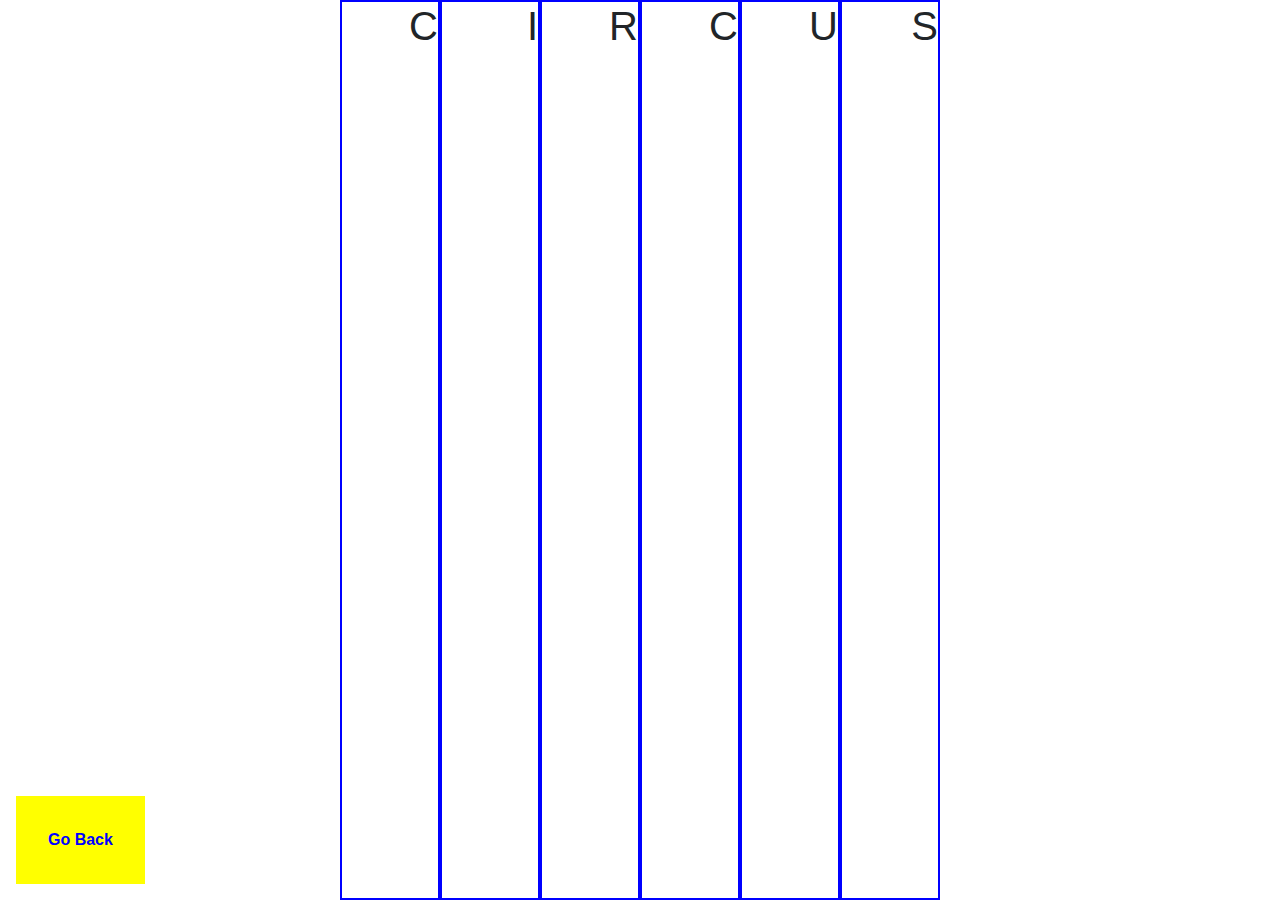
==== developing.html @ 9a3ccb9b "Menu super basic implementation" ====
<!DOCTYPE html>
<html lang="en" dir="ltr">
  <head>
    <meta charset="utf-8">
    <title>Circus Tabs Example</title>

    <link rel="stylesheet" href="./style.css">
    <link rel="stylesheet" href="https://stackpath.bootstrapcdn.com/bootstrap/4.3.1/css/bootstrap.min.css">
  </head>

  <body>
    <script src="https://cdnjs.cloudflare.com/ajax/libs/gsap/3.6.1/gsap.min.js"></script>

    <nav class="main-navigation absolute-navigation">
      <ul>
        <li>
          <a href="./index.html">Go Back</a>
        </li>
      </ul>
    </nav>
    <!-- <button type="button" target_id="tab" class="debug_btn id_button" onclick="move(this)" name="button">TEST</button> -->

    <div id="splash-wrapper" class="container-fluid">

      <div class="tab" index="0" id="tab_0" onmouseleave="off(this)" onmouseenter="on(this)" ontouchstart="on(this)" ontouchend="off(this)">
        <h1 class="title"> C </h1>
      </div>
      <div class="tab" index="1" id="tab_1" onmouseleave="off(this)" onmouseenter="on(this)" ontouchstart="on(this)" ontouchend="off(this)">
        <h1 class="title"> I </h1>
      </div>
      <div class="tab" index="2" id="tab_2" onmouseleave="off(this)" onmouseenter="on(this)" ontouchstart="on(this)" ontouchend="off(this)">
        <h1 class="title"> R </h1>
      </div>
      <div class="tab" index="3" id="tab_3" onmouseleave="off(this)" onmouseenter="on(this)" ontouchstart="on(this)" ontouchend="off(this)">
        <h1 class="title"> C </h1>
      </div>
      <div class="tab" index="4" id="tab_4" onmouseleave="off(this)" onmouseenter="on(this)" ontouchstart="on(this)" ontouchend="off(this)">
        <h1 class="title"> U </h1>
      </div>
      <div class="tab" index="5" id="tab_5" onmouseleave="off(this)" onmouseenter="on(this)" ontouchstart="on(this)" ontouchend="off(this)">
        <h1 class="title"> S </h1>
      </div>
    </div>



    <script type="text/javascript">
      function off(object){
          object.classList.remove('active');
          scaleDown(object.id);
      }
      function on(object){
          object.classList.add('active');
          scaleUp(object.id);
      }

      function scaleDown(target){
        target = "#"+target;
        gsap.to(target,{
          duration:0.6,
          ease:"pow3.out",
          width: 100
          // xPercent:-10
        })
      }

      function scaleUp(target){
        target = "#"+target;
        gsap.to(target,{
          duration:0.6,
          ease:"pow3.out",
          // xPercent:10,
          width: window.innerWidth
        })
      }


      function move(object){
        gsap.to('#'+object.getAttribute('target_id'), {
          duration:3,
          x:-300,
        })
      }
    </script>

  </body>
</html>
---- style.css ----
.title{
  width: 100%;
  text-align: right;
  /* position: absolute; */
}

#splash-wrapper{
    width: 100%;
    height: 100vh;
    display: flex;
    flex-direction: row;
    align-items: center;
    justify-content: center;
}


.tab{
    width: 100px;
    height: 100%;
    border: 2px solid blue;
}

.tab.active{
  background-color: cyan;
}


#id_button{
  position: absolute;
  bottom: 0;
  margin: 0 auto;
}


.debug_btn{
  position: absolute;
  bottom: 0;
  background-color: cyan;
  padding: 1em;
  margin: 1em;
}


.absolute-navigation{
  position: absolute;
  bottom: 0;
  background-color: yellow;
  margin: 1em;
}

.absolute-navigation ul{
  list-style: none;
  padding: 1em;
  margin: 1em;
}
.absolute-navigation a:hover{
  color:blue;
}
.absolute-navigation a{
  color:blue;
  font-weight: 600;
}
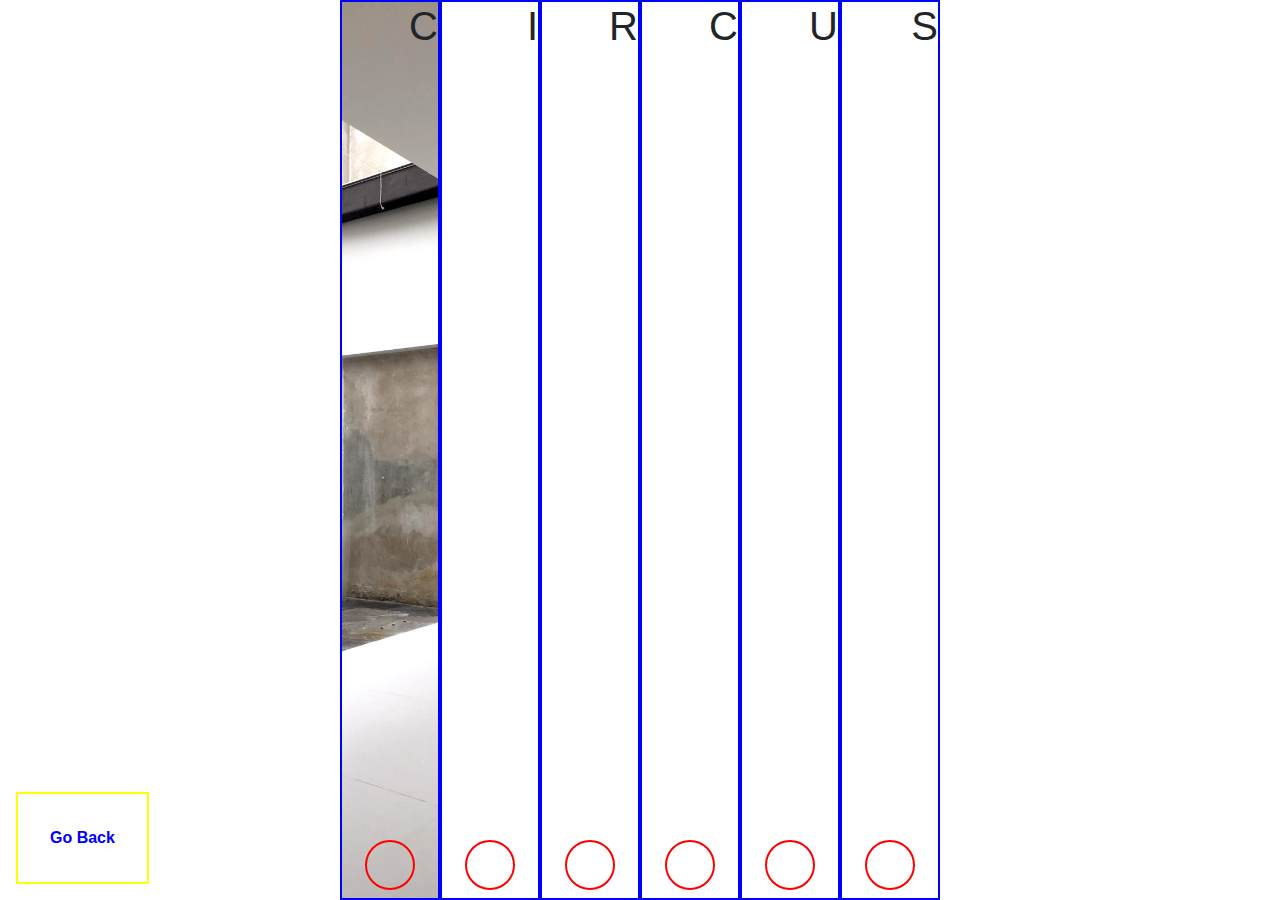
==== commit 8557747b: "Smoother interactions in homepage + animations on click to page open" ====
--- a/developing.html
+++ b/developing.html
@@ -6,11 +6,13 @@
     <title>Circus Tabs Example</title>
 
     <link rel="stylesheet" href="./style.css">
+
     <link rel="stylesheet" href="https://stackpath.bootstrapcdn.com/bootstrap/4.3.1/css/bootstrap.min.css">
   </head>
 
   <body>
     <script src="https://cdnjs.cloudflare.com/ajax/libs/gsap/3.6.1/gsap.min.js"></script>
+    <script src="./locomotive-scroll.min.js"></script>
 
     <nav class="main-navigation absolute-navigation">
       <ul>
@@ -21,57 +23,312 @@
     </nav>
     <!-- <button type="button" target_id="tab" class="debug_btn id_button" onclick="move(this)" name="button">TEST</button> -->
 
-    <div id="splash-wrapper" class="container-fluid">
-
-      <div class="tab" index="0" id="tab_0" onmouseleave="off(this)" onmouseenter="on(this)" ontouchstart="on(this)" ontouchend="off(this)">
+    <div id="splash-wrapper" data-scroll-container class="container-fluid">
+
+      <div class="tab" index="0" id="tab_0" data-scroll-section onmouseleave="off(this)" onmouseenter="on(this)" ontouchstart="on(this)" ontouchend="off(this)">
         <h1 class="title"> C </h1>
-      </div>
-      <div class="tab" index="1" id="tab_1" onmouseleave="off(this)" onmouseenter="on(this)" ontouchstart="on(this)" ontouchend="off(this)">
+        <img src="./img/S.jpg" alt="">
+        <button class="tab_btn" target="tab_0"  target="tab_0" id="tab_btn_0" type="button" name="button" onclick="update_page(this)">
+          <h6>Production</h6>
+        </button>
+      </div>
+      <div class="tab" index="1" id="tab_1" data-scroll-section onmouseleave="off(this)" onmouseenter="on(this)" ontouchstart="on(this)" ontouchend="off(this)">
         <h1 class="title"> I </h1>
-      </div>
-      <div class="tab" index="2" id="tab_2" onmouseleave="off(this)" onmouseenter="on(this)" ontouchstart="on(this)" ontouchend="off(this)">
+        <button class="tab_btn" target="tab_1"  id="tab_btn_1" type="button" name="button" onclick="update_page(this)" >
+          <h6>Studios</h6>
+        </button>
+      </div>
+      <div class="tab" index="2" id="tab_2" data-scroll-section onmouseleave="off(this)" onmouseenter="on(this)" ontouchstart="on(this)" ontouchend="off(this)">
         <h1 class="title"> R </h1>
-      </div>
-      <div class="tab" index="3" id="tab_3" onmouseleave="off(this)" onmouseenter="on(this)" ontouchstart="on(this)" ontouchend="off(this)">
+        <button class="tab_btn" target="tab_2"  id="tab_btn_2" type="button" name="button" onclick="update_page(this)">
+          <h6>Works</h6>
+        </button>
+      </div>
+      <div class="tab" index="3" id="tab_3" data-scroll-section onmouseleave="off(this)" onmouseenter="on(this)" ontouchstart="on(this)" ontouchend="off(this)">
         <h1 class="title"> C </h1>
-      </div>
-      <div class="tab" index="4" id="tab_4" onmouseleave="off(this)" onmouseenter="on(this)" ontouchstart="on(this)" ontouchend="off(this)">
+        <button class="tab_btn" target="tab_3"  id="tab_btn_3" type="button" name="button" onclick="update_page(this)">
+          <h6>Catalogue</h6>
+        </button>
+      </div>
+      <div class="tab" index="4" id="tab_4" data-scroll-section onmouseleave="off(this)" onmouseenter="on(this)" ontouchstart="on(this)" ontouchend="off(this)">
         <h1 class="title"> U </h1>
-      </div>
-      <div class="tab" index="5" id="tab_5" onmouseleave="off(this)" onmouseenter="on(this)" ontouchstart="on(this)" ontouchend="off(this)">
+        <button class="tab_btn" target="tab_4"  id="tab_btn_4" type="button" name="button" onclick="update_page(this)">
+          <h6>Departments</h6>
+        </button>
+      </div>
+      <div class="tab" index="5" id="tab_5" data-scroll-section onmouseleave="off(this)" onmouseenter="on(this)" ontouchstart="on(this)" ontouchend="off(this)">
         <h1 class="title"> S </h1>
+        <button class="tab_btn" target="tab_5"  id="tab_btn_5" type="button" name="button" onclick="update_page(this)">
+          <h6>About</h6>
+        </button>
       </div>
     </div>
 
 
 
     <script type="text/javascript">
+      var page_status = false;
+
+      function init_scroll(){
+        let scroll = new LocomotiveScroll({
+            el: document.querySelector('[data-scroll-container]'),
+            smooth: true,
+            smartphone: { smooth: true },
+            direction: "vertical",
+            multiplier: 4.5
+        });
+      }
+
+      function check_positions(reset){
+        // console.log(document.querySelector(".tab"));
+        let tabs = Array.prototype.slice.call(document.getElementsByClassName('tab'));
+        if (!reset) {
+
+          tabs.forEach((item, i) => {
+            var rect = item.getBoundingClientRect();
+            if (rect.x > window.innerWidth/2) {
+              // right
+              if (!item.classList.contains('active')) {
+                  item.classList.add('unactive_RGT');
+
+              }
+
+            }else{
+              // left
+              if (!item.classList.contains('active')) {
+                item.classList.add('unactive_LFT');
+
+              }
+            }
+          });
+
+        }else{
+
+
+          tabs.forEach((item, i) => {
+            item.classList.remove('unactive_RGT');
+            item.classList.remove('unactive_LFT');
+          });
+
+        }
+
+
+      }
+
+      function tabs_outro(){
+        gsap.to('tabunactive_RGT',{
+          duration:1,
+          x: 1000
+        });
+        gsap.to('tab.unactive_LFT',{
+          duration:1,
+          x: -10000
+        });
+        console.log('[unactive tabs] OUTRO');
+      }
+
+
+
+
+
+      function update_page(object){
+
+        console.log('[page] OPENED');
+        // console.log(object.getAttribute('target'));
+        let active_tab_id = object.getAttribute('target');
+        let tabs = Array.prototype.slice.call(document.getElementsByClassName('tab'));
+        var increment = 0;
+        tabs.forEach((item, i) => {
+          var rect = item.getBoundingClientRect();
+
+          if(item.id != active_tab_id){
+            // console.log(item.clientWidth);
+
+            // item.classList.add('debug_active');
+            if (document.getElementById(item.id).classList.contains('unactive_LFT')) {
+              console.log(item.id);
+              // gsap.to('#'+item.id,{
+              //   duration:1,
+              //   x:1000
+              // })
+
+              // ISSUE
+
+            }else if (document.getElementById(item.id).classList.contains('unactive_RGT')) {
+              gsap.to('#'+item.id,{
+                duration:1+increment,
+                delay:0.1,
+                x:400,
+              });
+              // console.log(increment);
+              increment += 0.2;
+            }
+
+
+
+          }else{
+            init_scroll();
+
+
+
+            var wrapper = document.getElementById('splash-wrapper');
+            wrapper.innerHTML += '<div id="ghost-wrapper"></div>';
+
+            var ghost_wrapper = document.getElementById('ghost-wrapper');
+
+            // console.log(document.getElementById(active_tab_id).cloneNode(true));
+
+            ghost_wrapper.style.left = rect.left + 'px';
+            ghost_wrapper.style.top = rect.top + 'px';
+            ghost_wrapper.style.width = rect.width + 'px';
+            ghost_wrapper.style.height = rect.height + 'px';
+
+
+            // document.getElementById(active_tab_id).style.left = rect.left + 'px';
+            document.getElementById(active_tab_id).style.top = rect.top + 'px';
+
+            document.getElementById(active_tab_id).style.height = rect.height + 'px';
+
+            var my_node = document.getElementById(active_tab_id);
+            var clone_node = my_node.cloneNode(true);
+            clone_node.style.width = rect.width + 'px';
+            clone_node.removeAttribute('onmouseenter');
+            clone_node.removeAttribute('onmouseleave');
+            clone_node.removeAttribute('ontouchstart');
+            clone_node.removeAttribute('ontouchend');
+            clone_node.id = 'circus_page';
+            clone_node.classList.remove('active');
+            // clone_node.classList.remove('tab');
+
+            ghost_wrapper.append(clone_node.cloneNode(true));
+            clone_node.style.width = "100%";
+            // my_node.remove();
+
+            // tabs_outro();
+            my_node.innerHTML = "";
+            my_node.classList.remove('tab');
+            gsap.to('#circus_page',{ duration:1.3, width:window.innerWidth});
+
+            gsap.to('#ghost-wrapper', {
+              duration:0.5,
+              // delay:0.2,
+              ease:"expo.out",
+              x: -rect.x,
+              width:window.innerWidth,
+              onComplete:function(){
+                // ghost_wrapper.style.width = "100vw";
+
+                // ghost_wrapper.style.minHeight = "200vh";
+                page_status = true;
+
+                // ghost_wrapper.append(document.getElementById(active_tab_id).cloneNode(true));
+              }
+            })
+          }
+          // gsap.to('#'+active_tab_id,{
+          //   duration:1,
+          //   width: window.innerWidth
+          //   // width:document.getElementById(active_tab_id).clientWidth+400
+          // });
+        });
+
+          // id = object.id.slice(-1);
+          // id = 'tab_'+id;
+          //
+          //
+          // Array.prototype.slice.call(document.getElementsByClassName('tab')).forEach((item, i) => {
+          //   if (item.id!=id) {
+          //
+          //     gsap.to('#'+item.id, {duration:1, scale:0, onComplete:function(){
+          //       document.getElementById(item.id).display = "none";
+          //       document.getElementById('splash-wrapper').display = "inline";
+          //       gsap.to('#'+id,{
+          //         duration:2,
+          //         width: window.outerWidth
+          //       });
+          //     }});
+          //   }
+          // });
+          //
+          //
+          // console.log(window.innerWidth)
+      }
+
+
+
       function off(object){
           object.classList.remove('active');
-          scaleDown(object.id);
+          if (!page_status) {
+            scaleDown(object.id);
+          }
       }
       function on(object){
           object.classList.add('active');
-          scaleUp(object.id);
+          if (!page_status) {
+              scaleUp(object.id);
+          }
+
       }
 
       function scaleDown(target){
+        last = target.slice(-1);
+        btn_id = "#tab_btn_"+last;
+        btn_title_id = "#tab_btn_"+last+">h6";
+
+        gsap.to(btn_title_id,{
+          duration:0.1,
+          opacity: 0,
+        });
+        gsap.to(btn_id,{
+          duration:0.4,
+          width: 50
+        });
+
+
         target = "#"+target;
         gsap.to(target,{
           duration:0.6,
           ease:"pow3.out",
-          width: 100
+          width: 100,
+          onComplete:function(){
+            check_positions(true);
+          }
           // xPercent:-10
-        })
+        });
+
       }
 
       function scaleUp(target){
-        target = "#"+target;
-        gsap.to(target,{
+        last = target.slice(-1);
+        btn_id = "#tab_btn_"+last;
+        btn_title_id = "#tab_btn_"+last+">h6";
+
+        gsap.to(btn_id,{
+          duration:0.3,
+          width: 120,
+          onComplete:function(){
+            gsap.to(btn_title_id,{
+              // delay:0.3,
+
+              duration:0.2,
+              opacity:1,
+            });
+          }
+        });
+
+
+        new_target = "#"+target;
+        gsap.to(new_target,{
           duration:0.6,
           ease:"pow3.out",
           // xPercent:10,
-          width: window.innerWidth
+          width: window.innerWidth,
+          onComplete:function(){
+            check_positions();
+            // console.log(document.getElementById(target).clientWidth);
+            // document.getElementById(target).style.width = document.getElementById(target).clientWidth+"px";
+            // document.getElementById(target).style.position = "absolute";
+          }
         })
       }
 
--- a/style.css
+++ b/style.css
@@ -1,3 +1,8 @@
+body{
+  overflow-x: hidden;
+  overflow: overlay;
+}
+
 .title{
   width: 100%;
   text-align: right;
@@ -11,6 +16,18 @@
     flex-direction: row;
     align-items: center;
     justify-content: center;
+
+    overflow: hidden;
+}
+#splash-wrapper-2{
+    width: 100%;
+    height: 100vh;
+
+    display: flex;
+    /* display: inline-grid;
+    grid-template-columns: auto auto auto auto auto auto; */
+
+    overflow: hidden;
 }
 
 
@@ -18,10 +35,38 @@
     width: 100px;
     height: 100%;
     border: 2px solid blue;
+
+    display: flex;
+    flex-direction: column;
+    justify-content: space-between;
+    align-items: center;
+
+    padding-bottom: 0.5em;
+}
+
+.tab_btn{
+  max-width: 80%;
+  text-align: center;
+  border: none;
+  border-radius: 25px;
+  height: 50px;
+  width: 50px;
+  background-color: transparent;
+  border: 2px solid red;
+}
+.tab_btn:hover{
+  background-color: red;
+  color:white;
+}
+
+.tab_btn h6{
+  opacity: 0;
+  margin-bottom: 0;
 }
 
 .tab.active{
-  background-color: cyan;
+  /* background-color: cyan; */
+  opacity: 0.8
 }
 
 
@@ -44,7 +89,8 @@
 .absolute-navigation{
   position: absolute;
   bottom: 0;
-  background-color: yellow;
+  /* background-color: yellow; */
+  border: 2px solid yellow;
   margin: 1em;
 }
 
@@ -60,3 +106,50 @@
   color:blue;
   font-weight: 600;
 }
+
+.debug_active{
+  background-color: gray;
+}
+
+
+
+#ghost-wrapper{
+
+  /* border: 10px solid #ff0c00; */
+  position: absolute;
+}
+
+.tab{
+  position: relative;
+  overflow: hidden;
+  /* background-color: white; */
+}
+.tab > img{
+  /* width: 100%; */
+  height: 100%;
+  object-fit: cover;
+  position: absolute;
+  z-index: -9;
+}
+
+/* On Chrome */
+html::-webkit-scrollbar {
+    display: none!important;
+}
+/* For Firefox and IE */
+html {
+    scrollbar-width: none!important;
+    -ms-overflow-style: none!important;
+}
+
+
+.unactive_RGT{
+  background-color: orange;
+}
+.unactive_LFT{
+  /* background-color: green; */
+}
+
+#circus_page{
+  background-color: white;
+}
